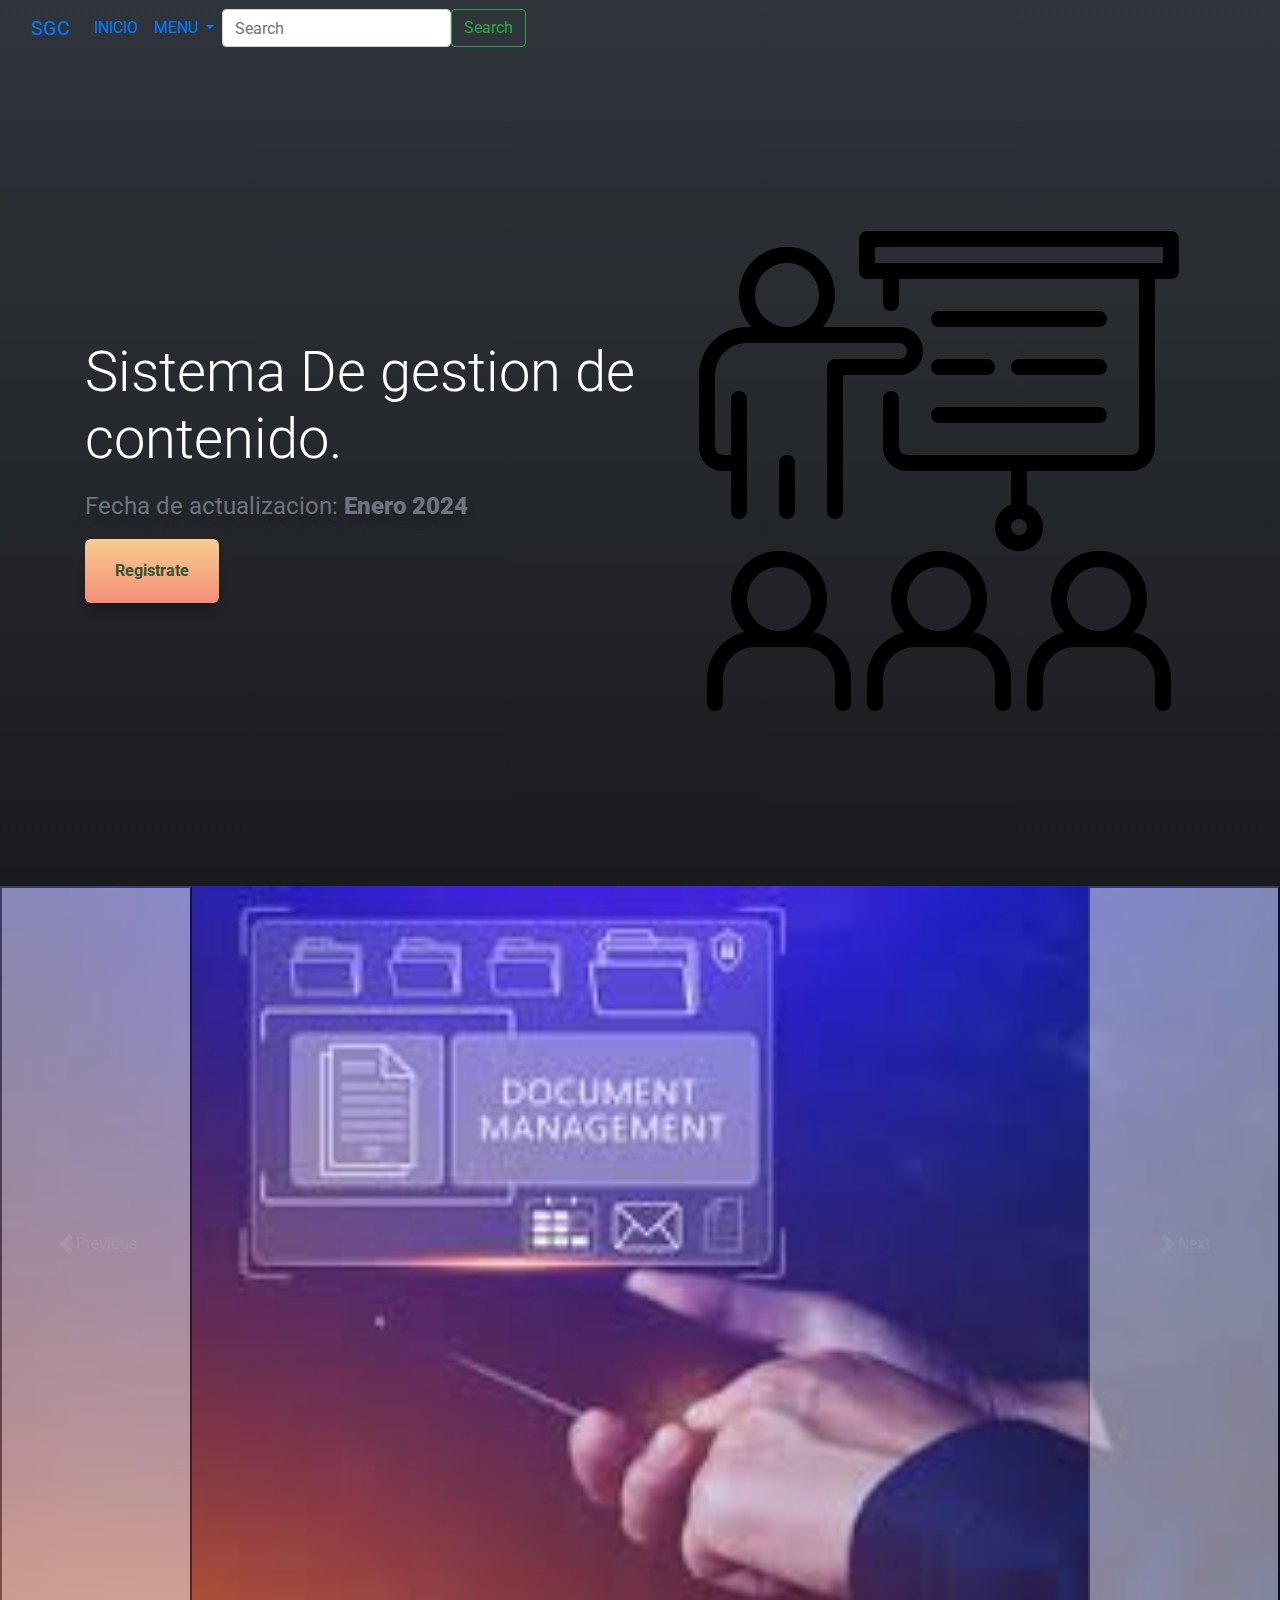
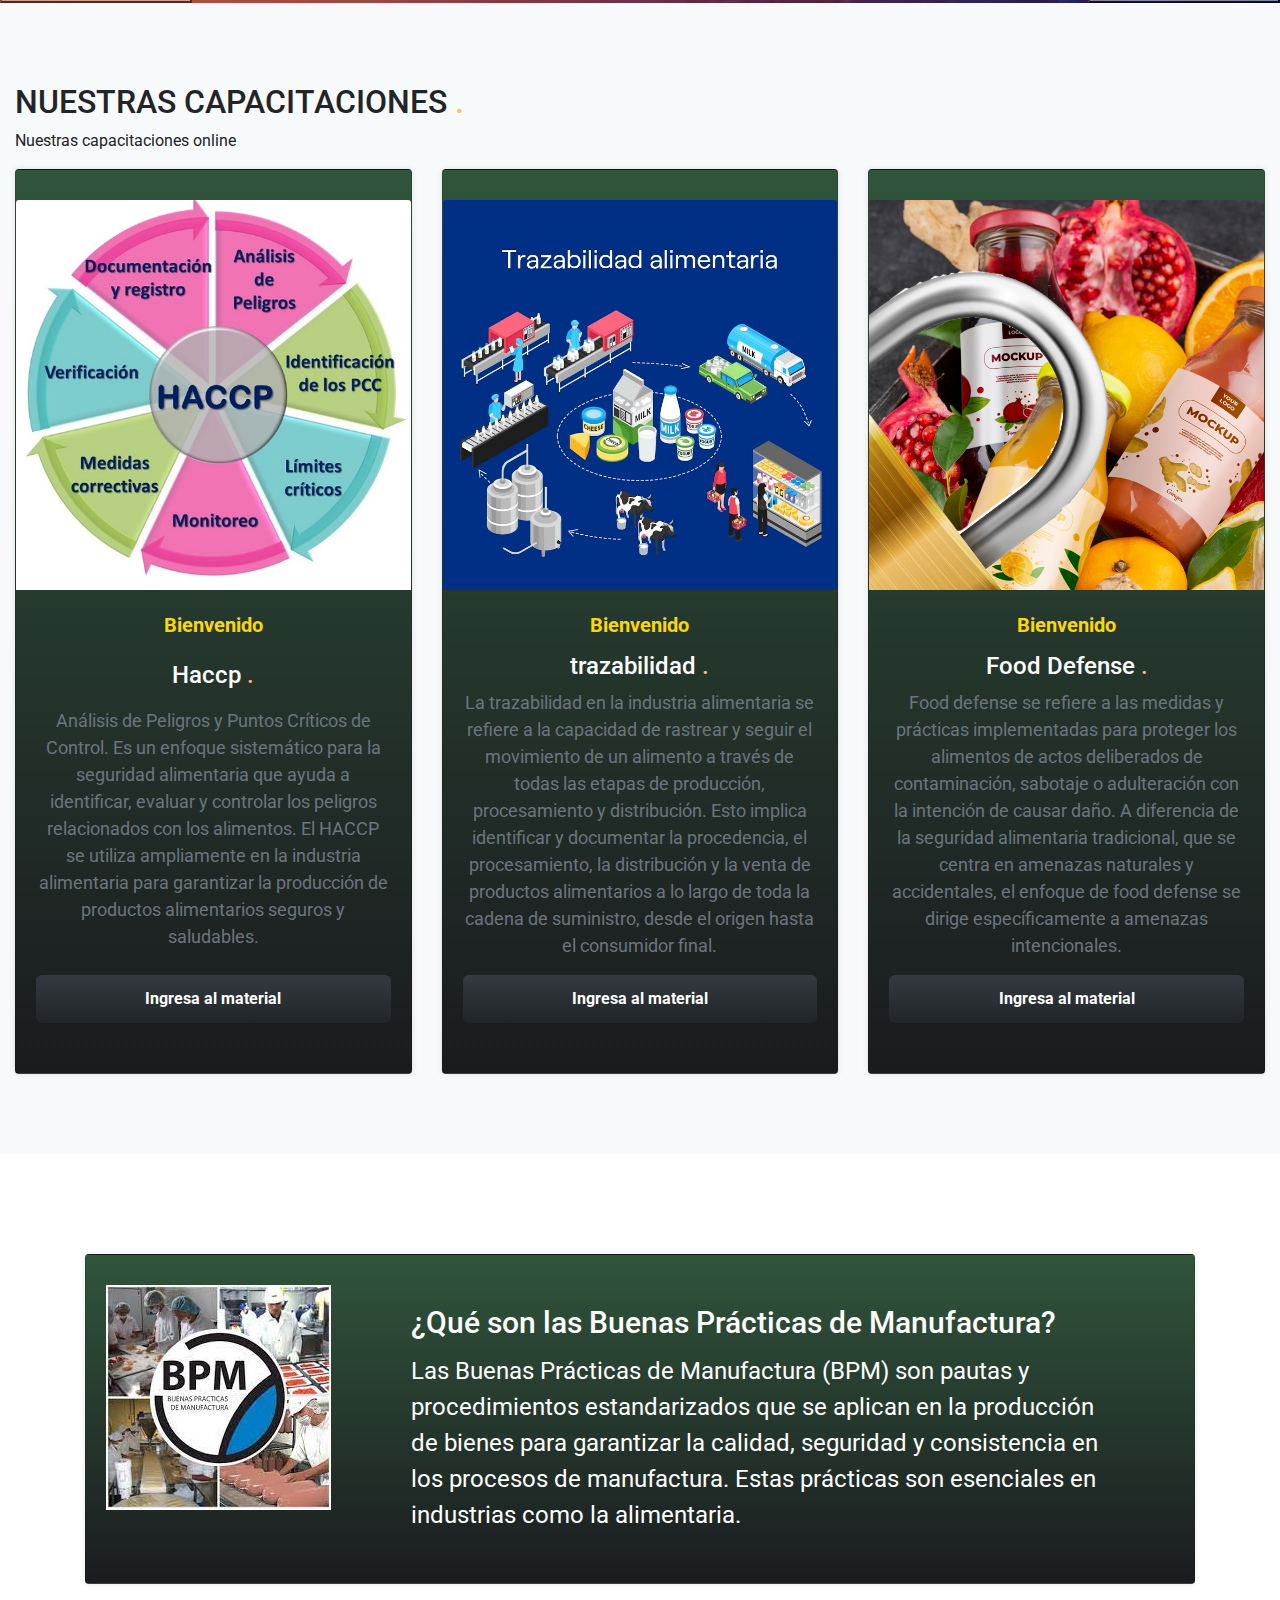
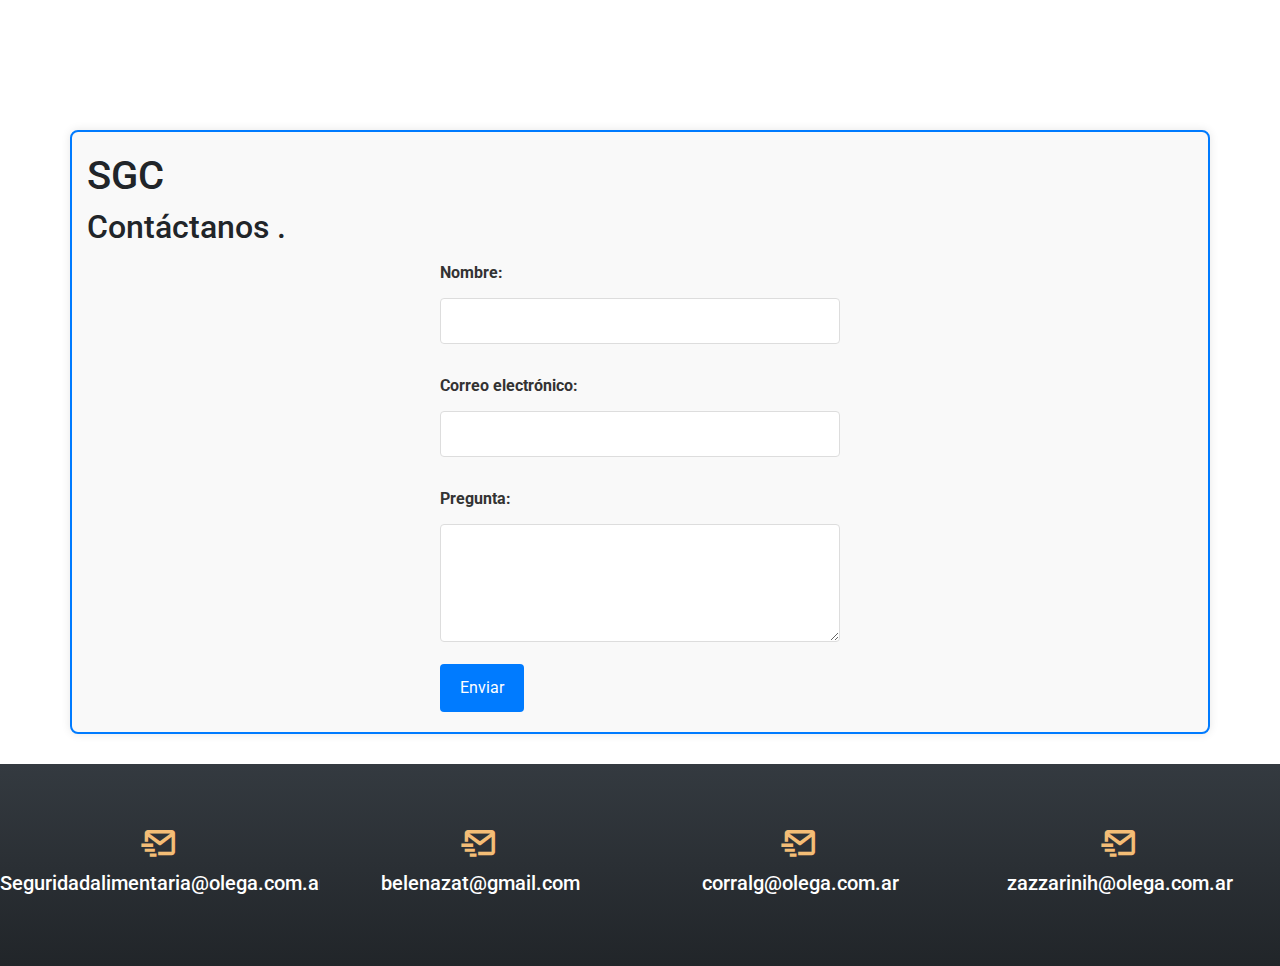
==== index.html @ c587d79d "Rama personal actualizada desde la master" ====
<!DOCTYPE html>
<html lang="es">
<head>
  <meta charset="UTF-8">
  <meta name="viewport" content="width=device-width, initial-scale=1.0">
  <title>sistema de gestion de contenido</title>
  <link rel="stylesheet" href="frontend/css/index.css">
  <link href='https://unpkg.com/boxicons@2.1.4/css/boxicons.min.css' rel='stylesheet'>
  <link href="https://cdn.jsdelivr.net/npm/bootstrap@5.3.2/dist/css/bootstrap.min.css" rel="stylesheet" integrity="sha384-T3c6CoIi6uLrA9TneNEoa7RxnatzjcDSCmG1MXxSR1GAsXEV/Dwwykc2MPK8M2HN" crossorigin="anonymous">
  <link rel="stylesheet" href="https://stackpath.bootstrapcdn.com/bootstrap/4.3.1/css/bootstrap.min.css"> <!-- Enlaza a Bootstrap -->
  
 
</head>
<body>
  
  
    <header class="hero">
      <nav class="navbar navbar-expand-lg bg-body-tertiary">
        <div class="container-fluid">
          <a class="navbar-brand" href="#">SGC</a>
          <button class="navbar-toggler" type="button" data-bs-toggle="collapse" data-bs-target="#navbarScroll" aria-controls="navbarScroll" aria-expanded="false" aria-label="Toggle navigation">
            <span class="navbar-toggler-icon"></span>
          </button>
          <div class="collapse navbar-collapse" id="navbarScroll">
            <ul class="navbar-nav me-auto my-2 my-lg-0 navbar-nav-scroll" style="--bs-scroll-height: 100px;">
              <li class="nav-item">
                <a class="nav-link active" aria-current="page" href="#">INICIO</a>
              </li>
              
              <li class="nav-item dropdown">
                <a class="nav-link dropdown-toggle" href="#" role="button" data-bs-toggle="dropdown" aria-expanded="false">
                  MENU
                </a>
                <ul class="dropdown-menu">
                  <li><a class="dropdown-item" href="frontend/cronograma.html">Cronograma de tareas</a></li>
                  <li><a class="dropdown-item" href="frontend/seguimientocap.html">Seguimiento de capacitaciones</a></li>
                  <li><hr class="dropdown-divider"></li>
                  <li><a class="dropdown-item" href="frontend/cargatraza.html">Carga Trazabilidad produccion</a></li>
                  <li><a class="dropdown-item" href="#">Carga Trazabilidad logistica</a></li>
                  <li><a class="dropdown-item" href="#">Trazabilidad general</a></li>
                </ul>
              </li>
              
            </ul>
            <form class="d-flex" role="Buscar">
              <input class="form-control me-2" type="search" placeholder="Search" aria-label="Search">
              <button class="btn btn-outline-success" type="submit">Search</button>
            </form>
          </div>
        </div>
      </nav>

        <section class="container hero__main">
            <div class="hero__textos">
                <h1 class="title">Sistema <span class="title__active">De gestion de contenido.</span></h1>
                <p class="copy">Fecha de actualizacion: <span 
                class="copy__active">Enero 2024</span></p>
                <a href="frontend/login.html" class="cta">Registrate</a>

            </div>
            <img src="frontend/imagenes/6426965.png" alt="personas">
        </section>

    </header>

    <main>
      <div id="carouselExample" class="carousel slide">
        <div class="carousel-inner">
          <div class="carousel-item active">
            <img src="frontend/imagenes/personas 4.jpg" class="d-block w-100" alt="...">
          </div>
          <div class="carousel-item">
            <img src="frontend/imagenes/personas 5.jpg" class="d-block w-100" alt="...">
          </div>
          <div class="carousel-item">
            <img src="frontend/imagenes/personas 7.jpg" class="d-block w-100" alt="...">
          </div>
        </div>
        <button class="carousel-control-prev" type="button" data-bs-target="#carouselExample" data-bs-slide="prev">
          <span class="carousel-control-prev-icon" aria-hidden="true"></span>
          <span class="visually-hidden">Previous</span>
        </button>
        <button class="carousel-control-next" type="button" data-bs-target="#carouselExample" data-bs-slide="next">
          <span class="carousel-control-next-icon" aria-hidden="true"></span>
          <span class="visually-hidden">Next</span>
        </button>
      </div> 
    
      <section class="services">
          <div class="container-fluid">
            <h2 class="subtitle">NUESTRAS CAPACITACIONES <span class="point">.</span></h2>
            <p class="copy__section">Nuestras capacitaciones online</p>
          
              <!-- Utiliza el sistema de cuadrícula de Bootstrap -->
              <div class="row">
                <div class="col-md-4">
                  <div class="card h-100">
                    <img src="frontend/imagenes/haccp 2.jpg" alt="card__img" class="card-img-top img-fluid">
                    <div class="cards__text">
                      <p class="card__list">Bienvenido</p>
                      <h3 class="card__title">Haccp <span class="point">.</span></h3>
                      <p class="card__copy">Análisis de Peligros y Puntos Críticos de Control. 
                        Es un enfoque sistemático para la seguridad alimentaria que ayuda a identificar,
                        evaluar y controlar los peligros relacionados con los alimentos. 
                        El HACCP se utiliza ampliamente en la industria alimentaria para garantizar 
                        la producción de productos alimentarios seguros y saludables.</p>
                      <a href="#" class="card__button">Ingresa al material</a>
                    </div>
                  </div>
                </div>
                
          
                <div class="col-md-4">
                  <div class="card h-100">
                    <img src="frontend/imagenes/trazabilidad.jpg" alt="card__img" class="card-img-top img-fluid">
                    <div class="cards__text">
                      <p class="card__list">Bienvenido</p>
                      <h3 class="card__title">trazabilidad <span class="point">.</span></h3>
                      <p class="card__copy">La trazabilidad en la industria alimentaria se refiere a la capacidad de rastrear y seguir el movimiento de un alimento a través de todas las etapas de producción, procesamiento y distribución. Esto implica identificar y documentar la procedencia, el procesamiento, la distribución y la venta de productos alimentarios a lo largo de toda la cadena de suministro, desde el origen hasta el consumidor final.</p>
                      <a href="#" class="card__button">Ingresa al material</a>
                    </div>
                  </div>
                </div>
                
          
                <div class="col-md-4">
                  <div class="card h-100">
                    <img src="frontend/imagenes/food.jpg" alt="card__img" class="card-img-top img-fluid">
                    <div class="cards__text">
                      <p class="card__list">Bienvenido</p>
                      <h3 class="card__title">Food Defense <span class="point">.</span></h3>
                      <p class="card__copy">Food defense se refiere a las medidas y prácticas implementadas para proteger los alimentos de actos deliberados de contaminación, sabotaje o adulteración con la intención de causar daño. A diferencia de la seguridad alimentaria tradicional, que se centra en amenazas naturales y accidentales, el enfoque de food defense se dirige específicamente a amenazas intencionales.</p>
                      <a href="#" class="card__button">Ingresa al material</a>
                    </div>
                  </div>
                </div>
              </div>  
            </div>
          </section>
        
        
        
          <div class="container">
            <div class="card mb-3" style="max-width: 2000px;">
              <div class="row g-0">
                <div class="col-md-3" style="margin-left: 20px;">
                  <img src="frontend/imagenes/bpm.jpg" class="img-fluid rounded-start" alt="BPM - Buenas Prácticas de Manufactura">
                </div>
                <div class="col-md-8">
                  <div class="card-body">
                    <h5 class="card-title" style="font-size: 30px; color: white">¿Qué son las Buenas Prácticas de Manufactura?</h5>
                    <p class="card-text" style="font-size: 24px; color: white">Las Buenas Prácticas de Manufactura (BPM) son pautas y procedimientos estandarizados que se aplican en la producción de bienes para garantizar la calidad, seguridad y consistencia en los procesos de manufactura. Estas prácticas son esenciales en industrias como la alimentaria.</p>
                  </div>
                </div>
              </div>
            </div>
          </div>
        </div>



        <section class="contacto-formulario container">
          <h1 class="logo-text">SGC</h1>
          <h2 class="subtitulo">Contáctanos <span class="punto">.</span></h2>
          <form action="mailto:tucorreo@ejemplo.com" method="post" enctype="text/plain">
              <label for="nombre">Nombre:</label>
              <input type="text" id="nombre" name="nombre" required>
      
              <label for="correo">Correo electrónico:</label>
              <input type="email" id="correo" name="correo" required>
      
              <label for="mensaje">Pregunta:</label>
              <textarea id="mensaje" name="mensaje" rows="4" required></textarea>
      
              <button type="submit">Enviar</button>
          </form>
      </section>
      
    </main>

    <footer>
        <div class="contact">
          <div class="item__contact">
            <i class='bx bx-mail-send contact__icon'></i>
            <h3 class="contact__title">Seguridadalimentaria@olega.com.ar</h3>
          </div>
          <div class="item__contact"> 
            <i class='bx bx-mail-send contact__icon'></i>
            <h3 class="contact__title">belenazat@gmail.com</h3>
          </div>
          <div class="item__contact"> 
            <i class='bx bx-mail-send contact__icon'></i>
            <h3 class="contact__title">corralg@olega.com.ar</h3>
          </div>
          <div class="item__contact"> 
            <i class='bx bx-mail-send contact__icon'></i>
            <h3 class="contact__title">zazzarinih@olega.com.ar</h3>
          </div>

        </div>
    </footer>
<script src="https://cdn.jsdelivr.net/npm/bootstrap@5.0.0/dist/js/bootstrap.bundle.min.js"></script>
<script src="https://code.jquery.com/jquery-3.3.1.slim.min.js"></script>
<script src="https://cdnjs.cloudflare.com/ajax/libs/popper.js/1.14.7/umd/popper.min.js"></script>
<script src="https://stackpath.bootstrapcdn.com/bootstrap/4.3.1/js/bootstrap.min.js"></script>


</body>
</html>
---- frontend/css/index.css ----
@import url('https://fonts.googleapis.com/css2?family=Roboto:ital,wght@0,400;0,700;1,300&family=Teko:wght@400;700&display=swap');
  
:root{
  --gold1:#F4BD76;
  --gold2:#FECD8F;
  --gray:#ffffff80;
  --gray2:#f7d9d990;
  --black1:#1A1B1F;
  --black2:#30553B;
  --shadow: 0 8px 8px;
  --color_shadow: #00000033 ;



}

*{
  margin: 0;
  padding: 0;
  box-sizing: border-box;

}



body{
  font-family: 'Roboto', sans-serif;
  background-color: #0056b3;
  

}
.container{
  width: 100%;
  max-width: 1200px;
  margin: 0 auto;
  overflow: hidden;
  padding: 100px 0;
  height: auto;
}
.hero{
  width: 100%;
  min-width: 100vh;
  background: linear-gradient(180deg, #30353B 0%, #1A1B1F 100%);
}
.nav__hero{
  color: #fff;
  height: 70px;
  border-bottom: 1px solid rgba(255, 255, 255, 0.1);
}
.nav__container{
  display: flex;
  align-items: center;
  justify-content: space-between;
  height: inherit;
  padding: 0;
}
.logo__nombre{
  font-size: 30px;
}
.link{
  display: inline-block;
  color: inherit;
  text-decoration: none;
  font-weight: 300;
  padding: 10px;
}

.link--active{
  color: var(--gold1);
  font-weight: 700;
}
.point{
  color: var(--gold1);
}
.hero__main{
  height: calc(100vh - 70px);
  display: flex;
  align-items: center;
  padding: 0;
}


.title{
  font-size: 56px;
  font-weight: 300;
  color: #fff;
}
.link--active{
  color: var(--gold1);
  font-weight: 700;
}
.copy{
  font-size: 24px;
  color: var(--gray);
  text-shadow: var(--shadow) var(--color_shadow);
  margin: 15px 0;
   
}
.copy__active{
  font-weight: 900;
}
.cta{
  padding: 20px 30px;
  display: inline-block;
  background: linear-gradient(180deg, #F7CE90 0%, #f48d76 100%);
  text-decoration: none;
  color: var(--black2);
  font-weight: 700;
  box-shadow: var(--shadow) var(--color_shadow);
  border-radius: 6px;
}




/* Estilos específicos para la sección de capacitaciones */
.services {
  background-color: #f8f9fa;
  padding: 80px 0;
}
/* Estilo para el contenedor fluido */
.container-fluid {
  max-width: 100%; /* El contenedor fluido ocupará el ancho completo */
}

/* Estilo para las tarjetas de capacitación */
.card {
  width: 100%; /* Ancho de las tarjetas */
  padding: 30px 0;
  overflow: hidden;
  background: linear-gradient(180deg, var(--black2) 0%, var(--black1) 100%);
  border-radius: 10px;
  position: relative;
  margin-bottom: 1em; /* Ajusta el margen inferior a 1em */
  /* box-shadow: 0 0 6px var(--color_shadow); */
  box-shadow: 0 0 6px rgba(0, 0, 0, 0.1);
  margin-right: 10px;
  box-sizing: border-box;
  margin: 0;
  border-radius: 10px;
  min-height: auto;
  height: 100%;
}

.card-img-top {
  text-align: left;
  width: 100%;
  min-height: 390px;
  object-fit: cover;
  border-radius: 10px 10px 0 0;
}

.cards__text {
  text-align: left;
  width: 100%;
  margin: 0 auto;
  padding: 20px;
  height: 100%;
}
.card__list {
 
  margin: 0 0 12px;
  font-size: 18px;
}
.card__list {
  color: gold;
  font-weight: 700;
  margin: 25px 0 12px;
   margin: 0 0 12px; 
  font-size: 18px;
}

.card__title {
  font-size: 40px;
  color: #fff;
  margin-bottom: 8px;
}

.card__copy {
  color: #6c757d;
  margin-bottom: 16px;
}

.card__button {
  display: block;
  background: linear-gradient(180deg, #343a40 0%, #212529 100%);
  border-radius: 6px;
  text-decoration: none;
  width: 100%;
  color: #fff;
  font-weight: 700;
  text-align: center;
  padding: 12px 0;
}

.contact{
  display: flex;
  width: 100%;
  flex-wrap: wrap;
  color: #fff;
}
.item__contact{
  width: 25%;
  padding: 60px 0;
  text-align: center;
  background: linear-gradient(180deg, #343a40 0%, #212529 100%);
}
.contact__icon{
  font-size: 40px;
  color: var(--gold1);
  line-height: 20px;
  margin-right: 4px;
}
.contact__title{
  font-size: 20px;
  line-height: 30px;
}

.card-img-top {
  width: 100%; /* Ajusta el ancho al 100% del contenedor */
  height: auto; /* Ajusta la altura automáticamente para mantener la proporción original */
  max-width: none; /* Elimina la limitación del ancho máximo */
}
/* Agrega esto a tu archivo CSS existente o crea uno nuevo */
.contacto-formulario {
  margin-top: 30px;
}

.contacto-formulario form {
  max-width: 400px;
  margin: 0 auto;
}

.contacto-formulario label {
  display: block;
  margin-top: 10px;
}

.contacto-formulario input,
.contacto-formulario textarea {
  width: 100%;
  padding: 8px;
  margin-top: 5px;
  margin-bottom: 10px;
  box-sizing: border-box;
}

.contacto-formulario button {
  background-color: #007bff;
  color: #fff;
  padding: 10px 15px;
  border: none;
  cursor: pointer;
}

.contacto-formulario button:hover {
  background-color: #0056b3;
}

.contacto-formulario {
  margin-top: 30px;
  margin-bottom: 30px; /* Ajusta el margen inferior según tu preferencia */
  background-color: #f9f9f9;
  padding: 20px;
  border-radius: 8px;
  box-shadow: 0 0 10px rgba(0, 0, 0, 0.1);
  border: 2px solid #007bff;
}

.contacto-formulario form {
  max-width: 400px;
  margin: 0 auto;
}

.contacto-formulario label {
  display: block;
  margin-top: 15px;
  font-weight: bold;
  color: #333;
}

.contacto-formulario input,
.contacto-formulario textarea {
  width: 100%;
  padding: 10px;
  margin-top: 5px;
  margin-bottom: 15px;
  box-sizing: border-box;
  border: 1px solid #ddd;
  border-radius: 4px;
}

.contacto-formulario button {
  background-color: #007bff;
  color: #fff;
  padding: 12px 20px;
  border: none;
  border-radius: 4px;
  cursor: pointer;
  transition: background-color 0.3s;
}

.contacto-formulario button:hover {
  background-color: #0056b3;
}

/* Estilos adicionales para mejorar la apariencia en dispositivos pequeños */
@media (max-width: 600px) {
  .contacto-formulario {
    padding: 15px;
  }
}
/* Estilos para las tarjetas */
.card {
  display: flex;
  flex-direction: column;
  height: 100%;
}

/* Estilos para el texto dentro de las tarjetas */
.cards__text {
  text-align: center;
  flex-grow: 1;
  display: flex;
  flex-direction: column;
  justify-content: space-between;
}

/* Estilos para el elemento de lista dentro de las tarjetas */
.card__list {
  font-size: 20px; /* Ajusta el tamaño del texto según tus preferencias */
}

/* Estilos para el elemento de título dentro de las tarjetas */
.card__title {
  font-size: 24px; /* Ajusta el tamaño del texto según tus preferencias */
}

/* Estilos para el resto de los elementos de texto dentro de las tarjetas */
.card__copy {
  font-size: 18px; /* Ajusta el tamaño del texto según tus preferencias */
}

/* Estilos para el botón dentro de las tarjetas */
.card__button {
  width: 100%;
}
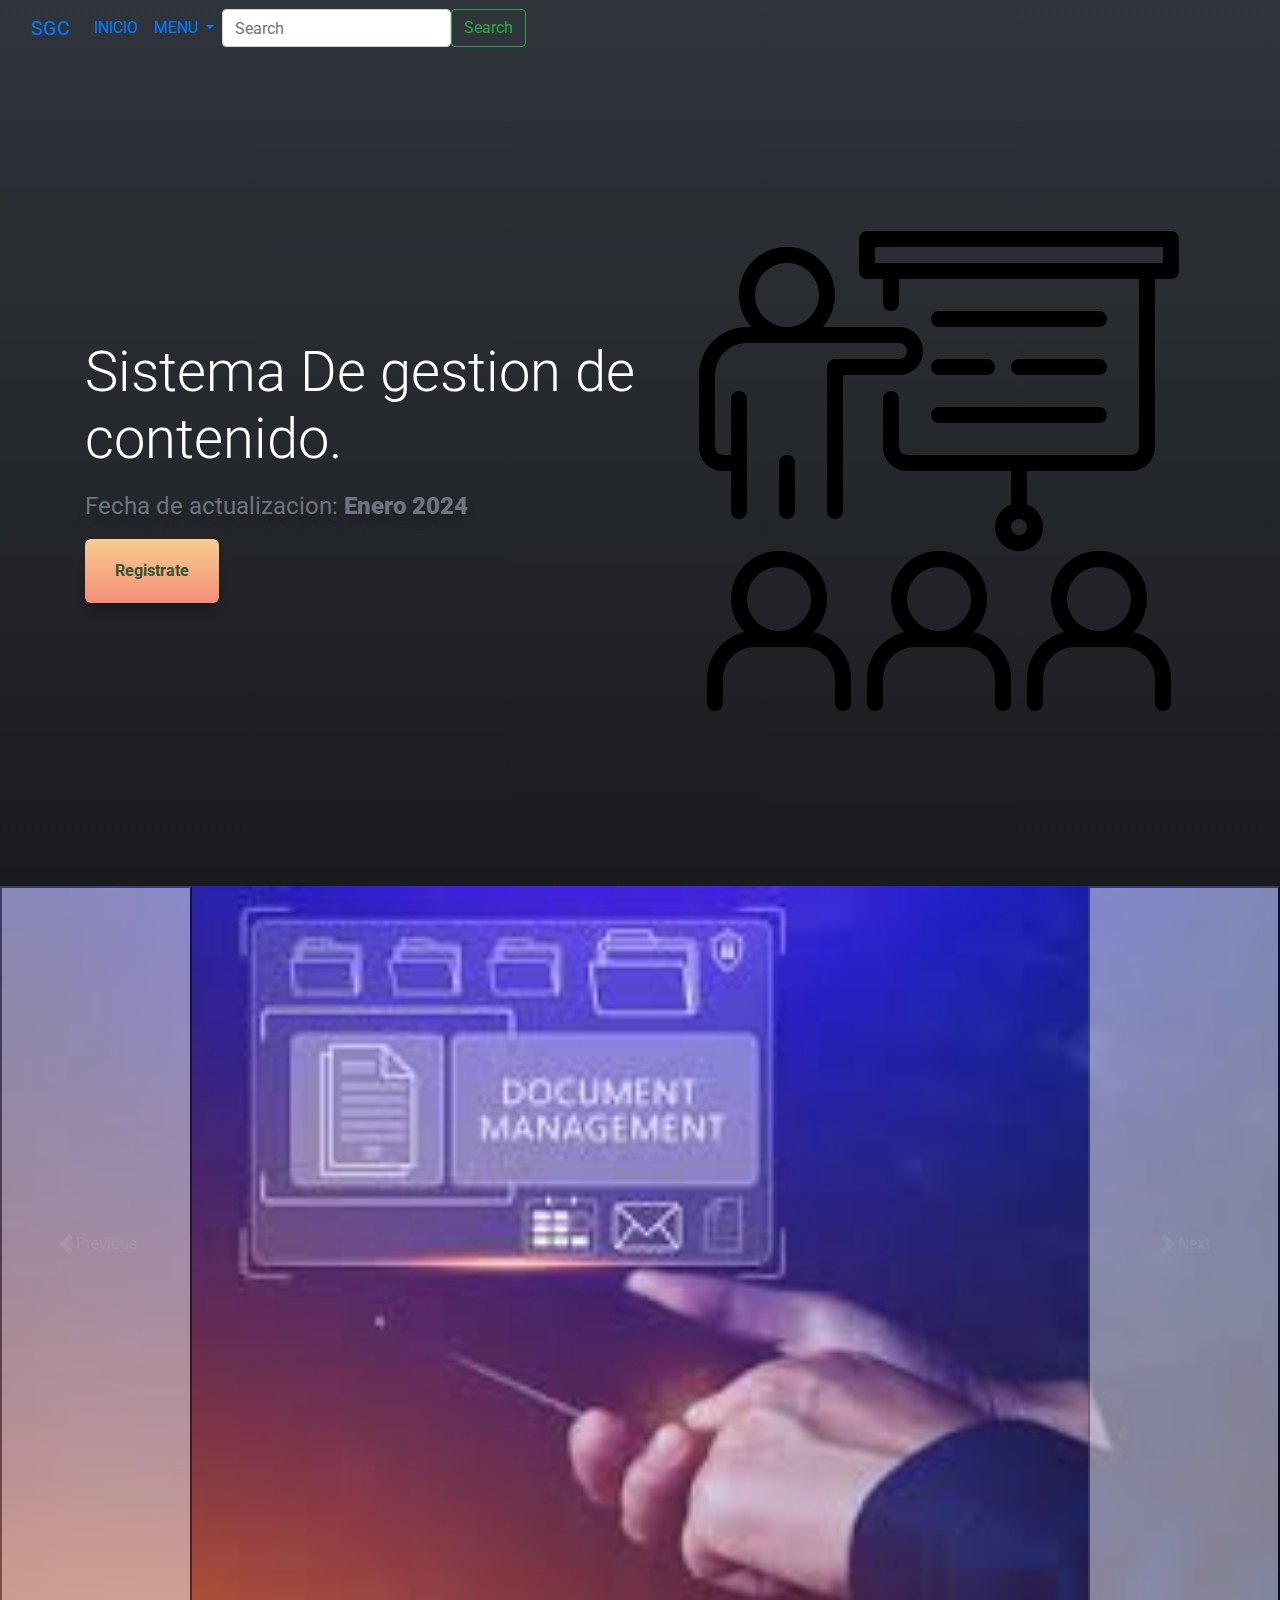
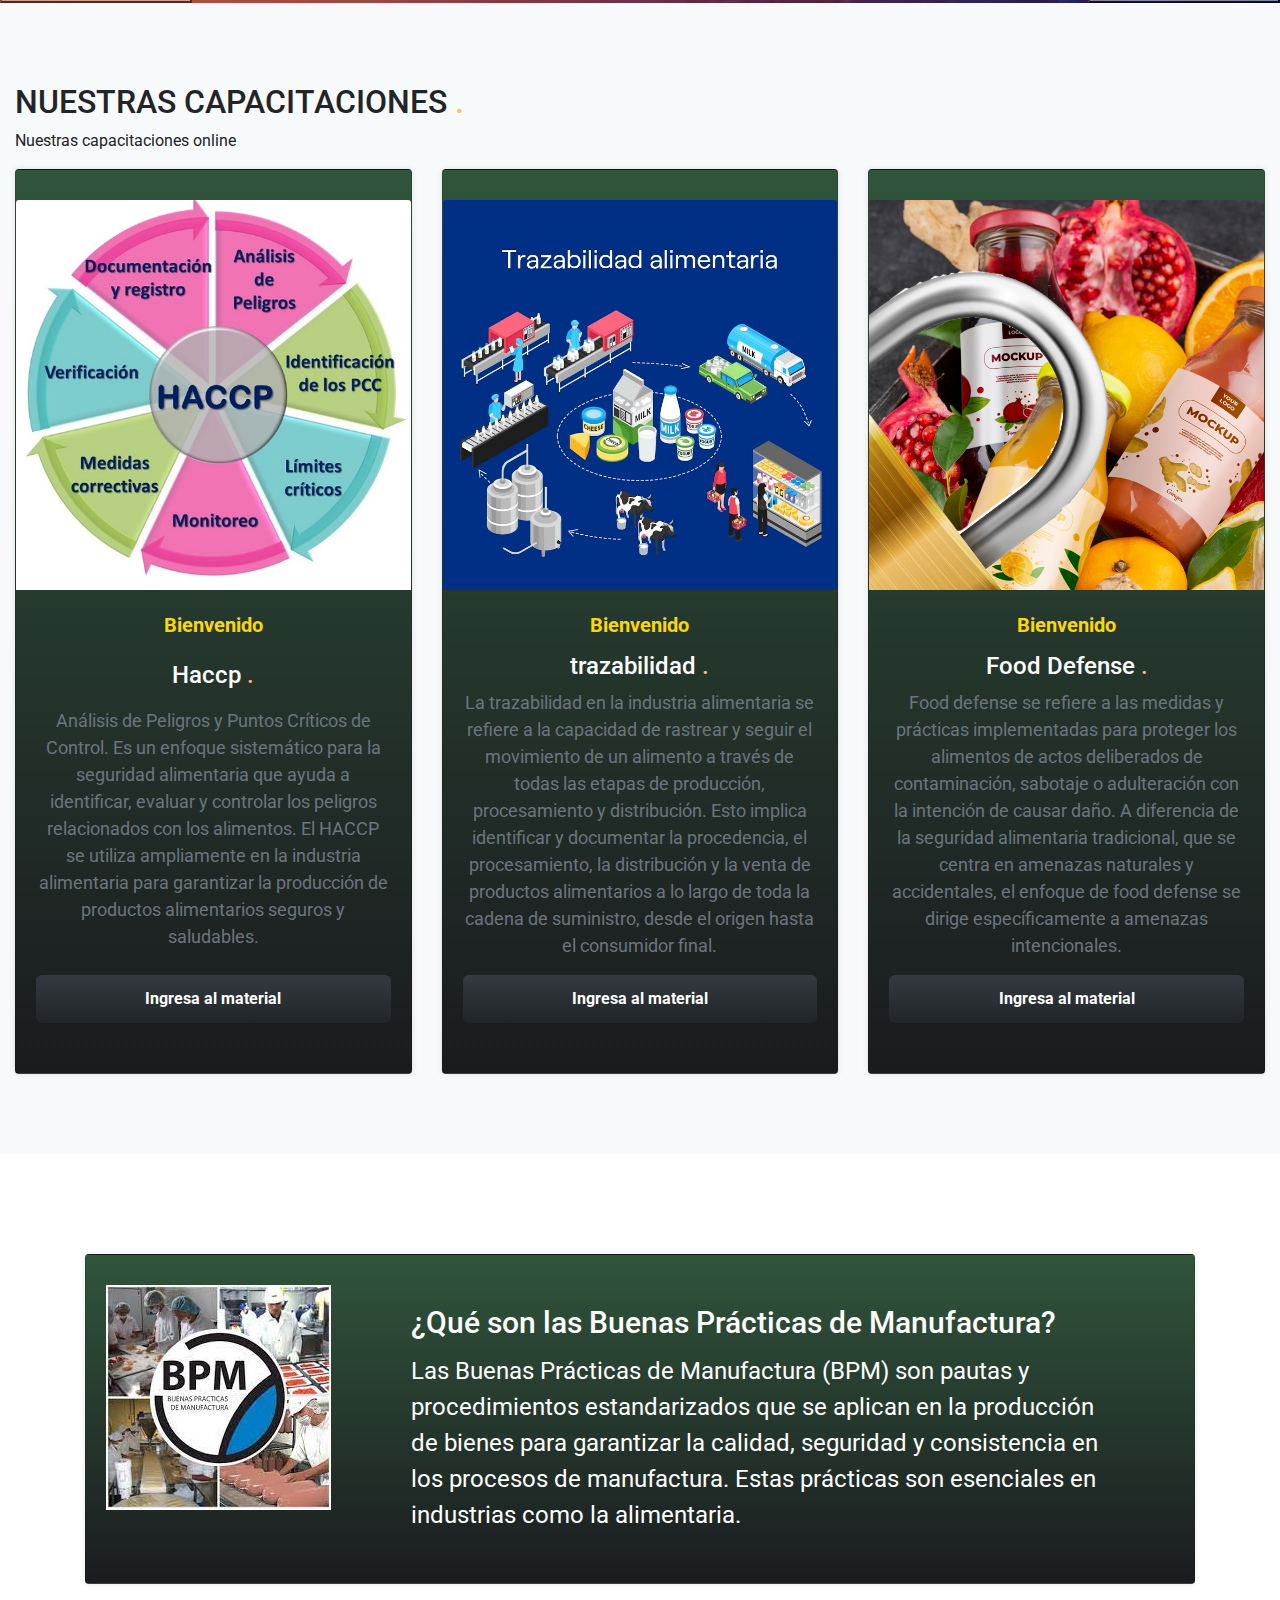
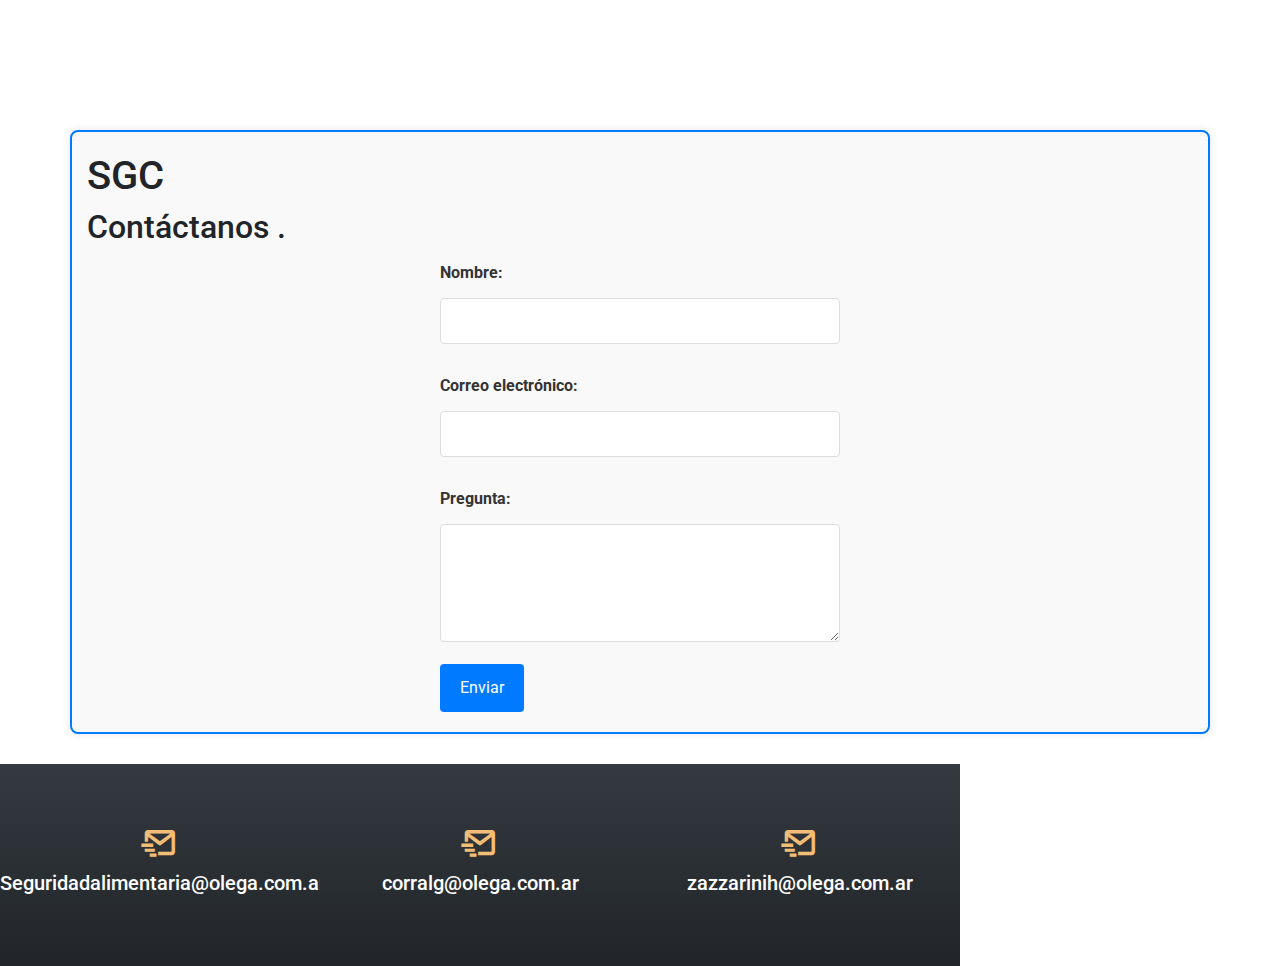
==== commit c50dfa8e: "se elimino email del footer index" ====
--- a/index.html
+++ b/index.html
@@ -184,10 +184,7 @@
             <i class='bx bx-mail-send contact__icon'></i>
             <h3 class="contact__title">Seguridadalimentaria@olega.com.ar</h3>
           </div>
-          <div class="item__contact"> 
-            <i class='bx bx-mail-send contact__icon'></i>
-            <h3 class="contact__title">belenazat@gmail.com</h3>
-          </div>
+          
           <div class="item__contact"> 
             <i class='bx bx-mail-send contact__icon'></i>
             <h3 class="contact__title">corralg@olega.com.ar</h3>
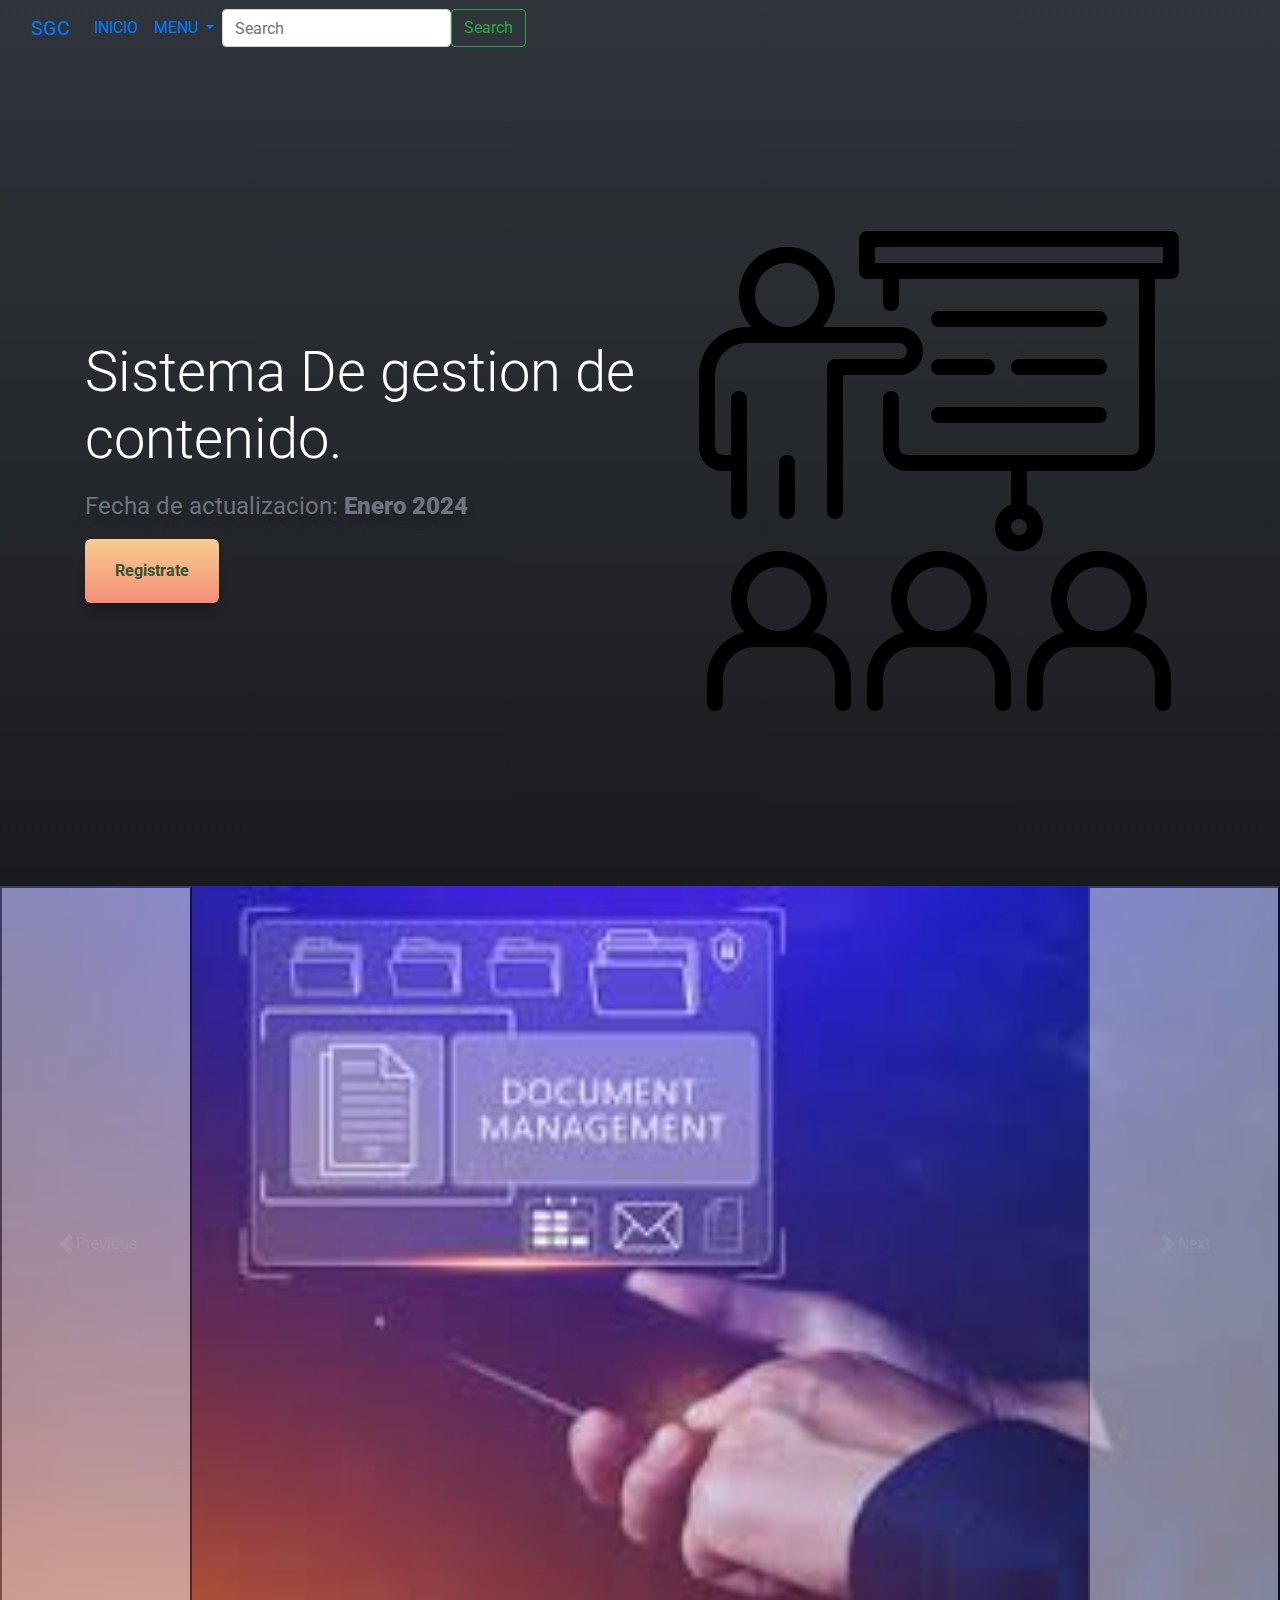
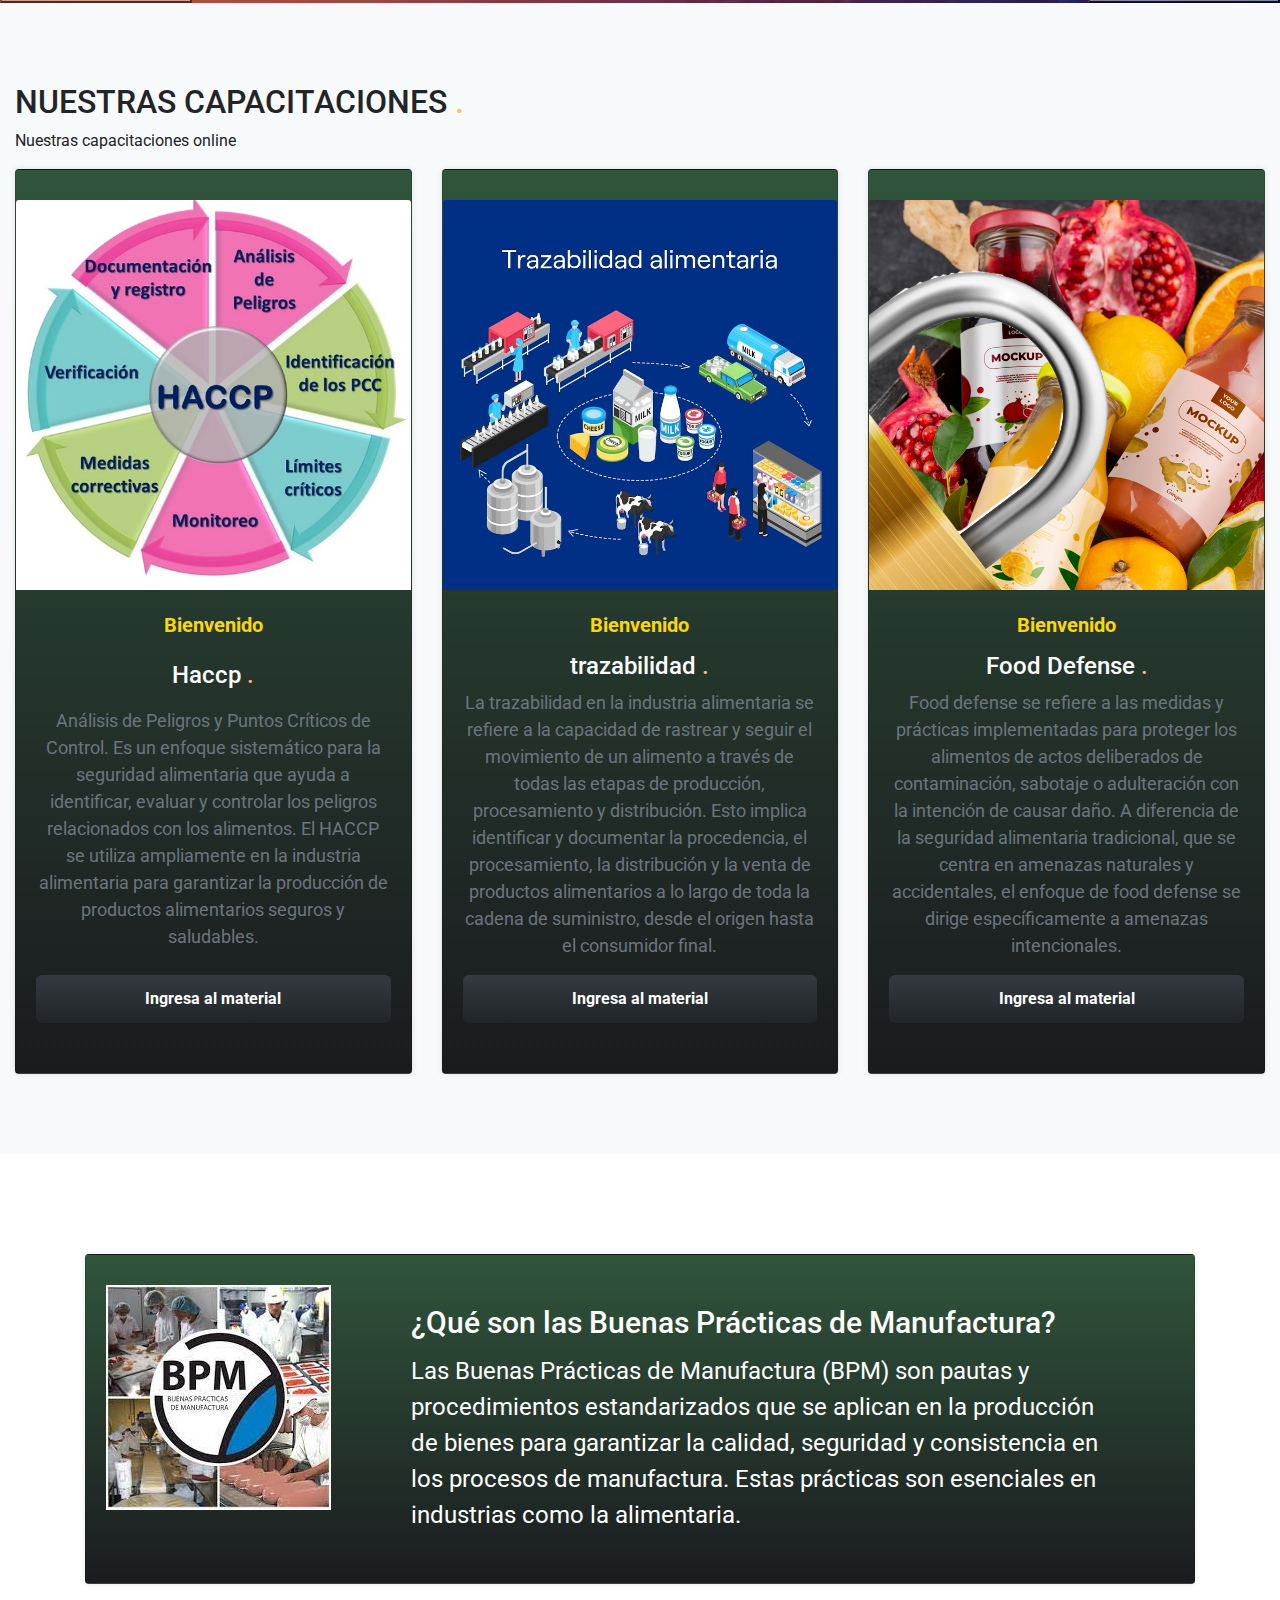
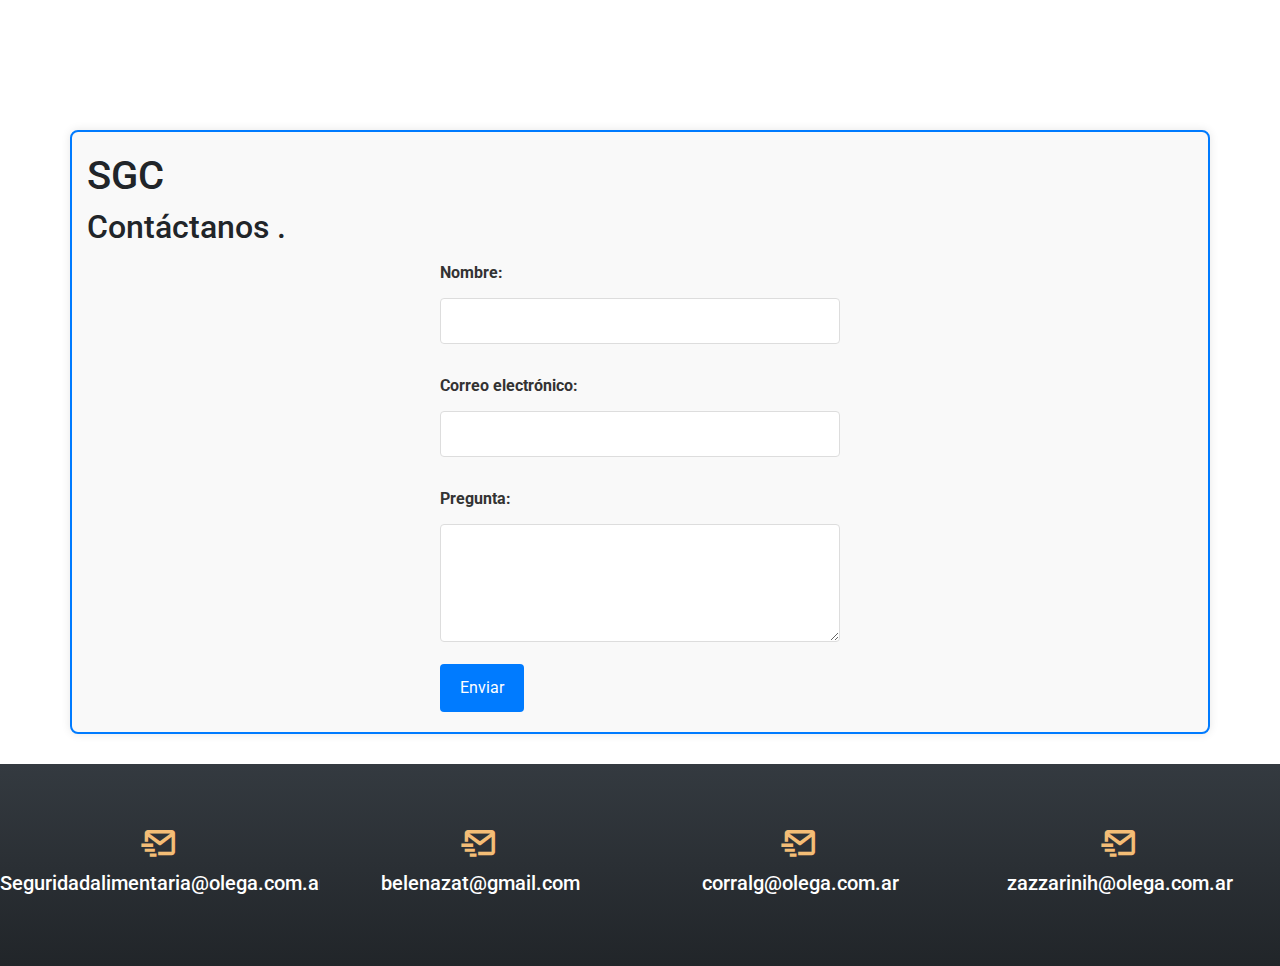
==== commit 12d29b06: "se agrega email corregido de azat belen" ====
--- a/index.html
+++ b/index.html
@@ -86,6 +86,10 @@
         </button>
       </div> 
     
+
+
+
+
       <section class="services">
           <div class="container-fluid">
             <h2 class="subtitle">NUESTRAS CAPACITACIONES <span class="point">.</span></h2>
@@ -184,7 +188,10 @@
             <i class='bx bx-mail-send contact__icon'></i>
             <h3 class="contact__title">Seguridadalimentaria@olega.com.ar</h3>
           </div>
-          
+          <div class="item__contact"> 
+            <i class='bx bx-mail-send contact__icon'></i>
+            <h3 class="contact__title">belenazat@gmail.com</h3>
+          </div>
           <div class="item__contact"> 
             <i class='bx bx-mail-send contact__icon'></i>
             <h3 class="contact__title">corralg@olega.com.ar</h3>
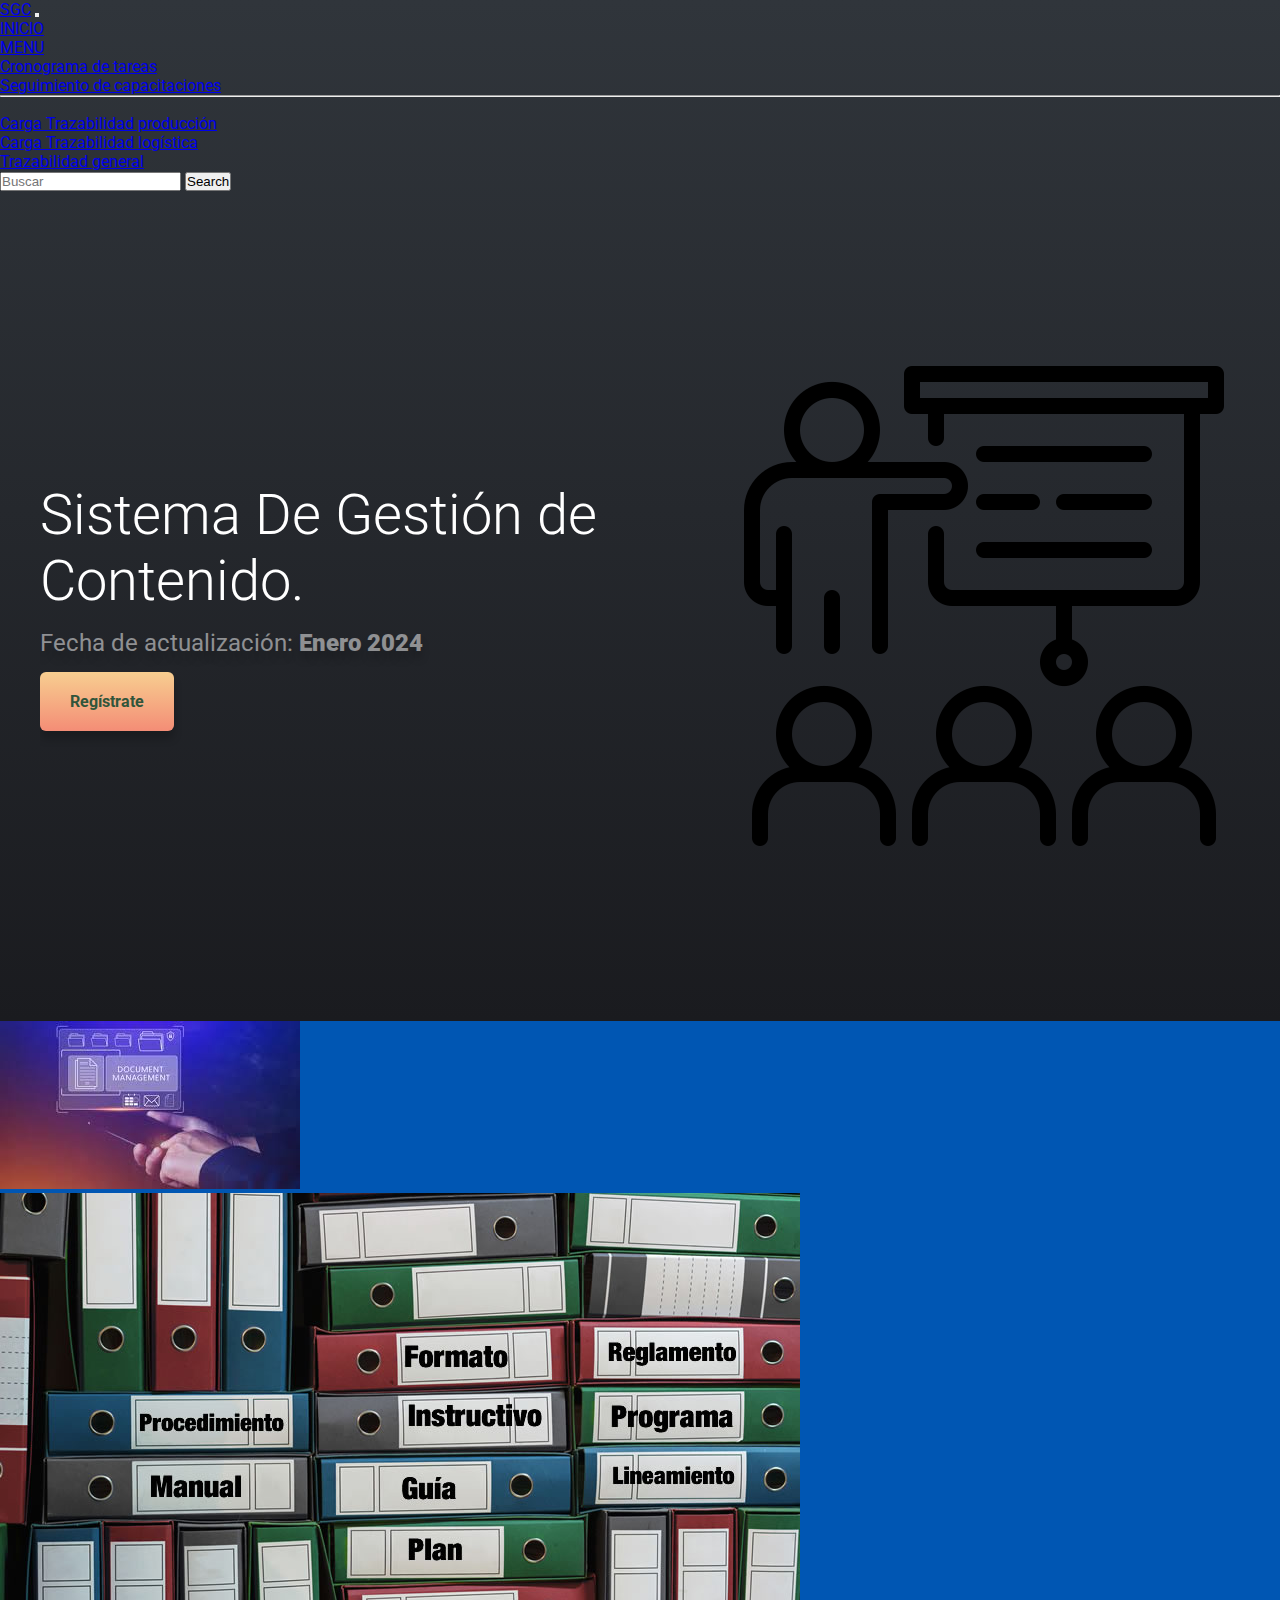
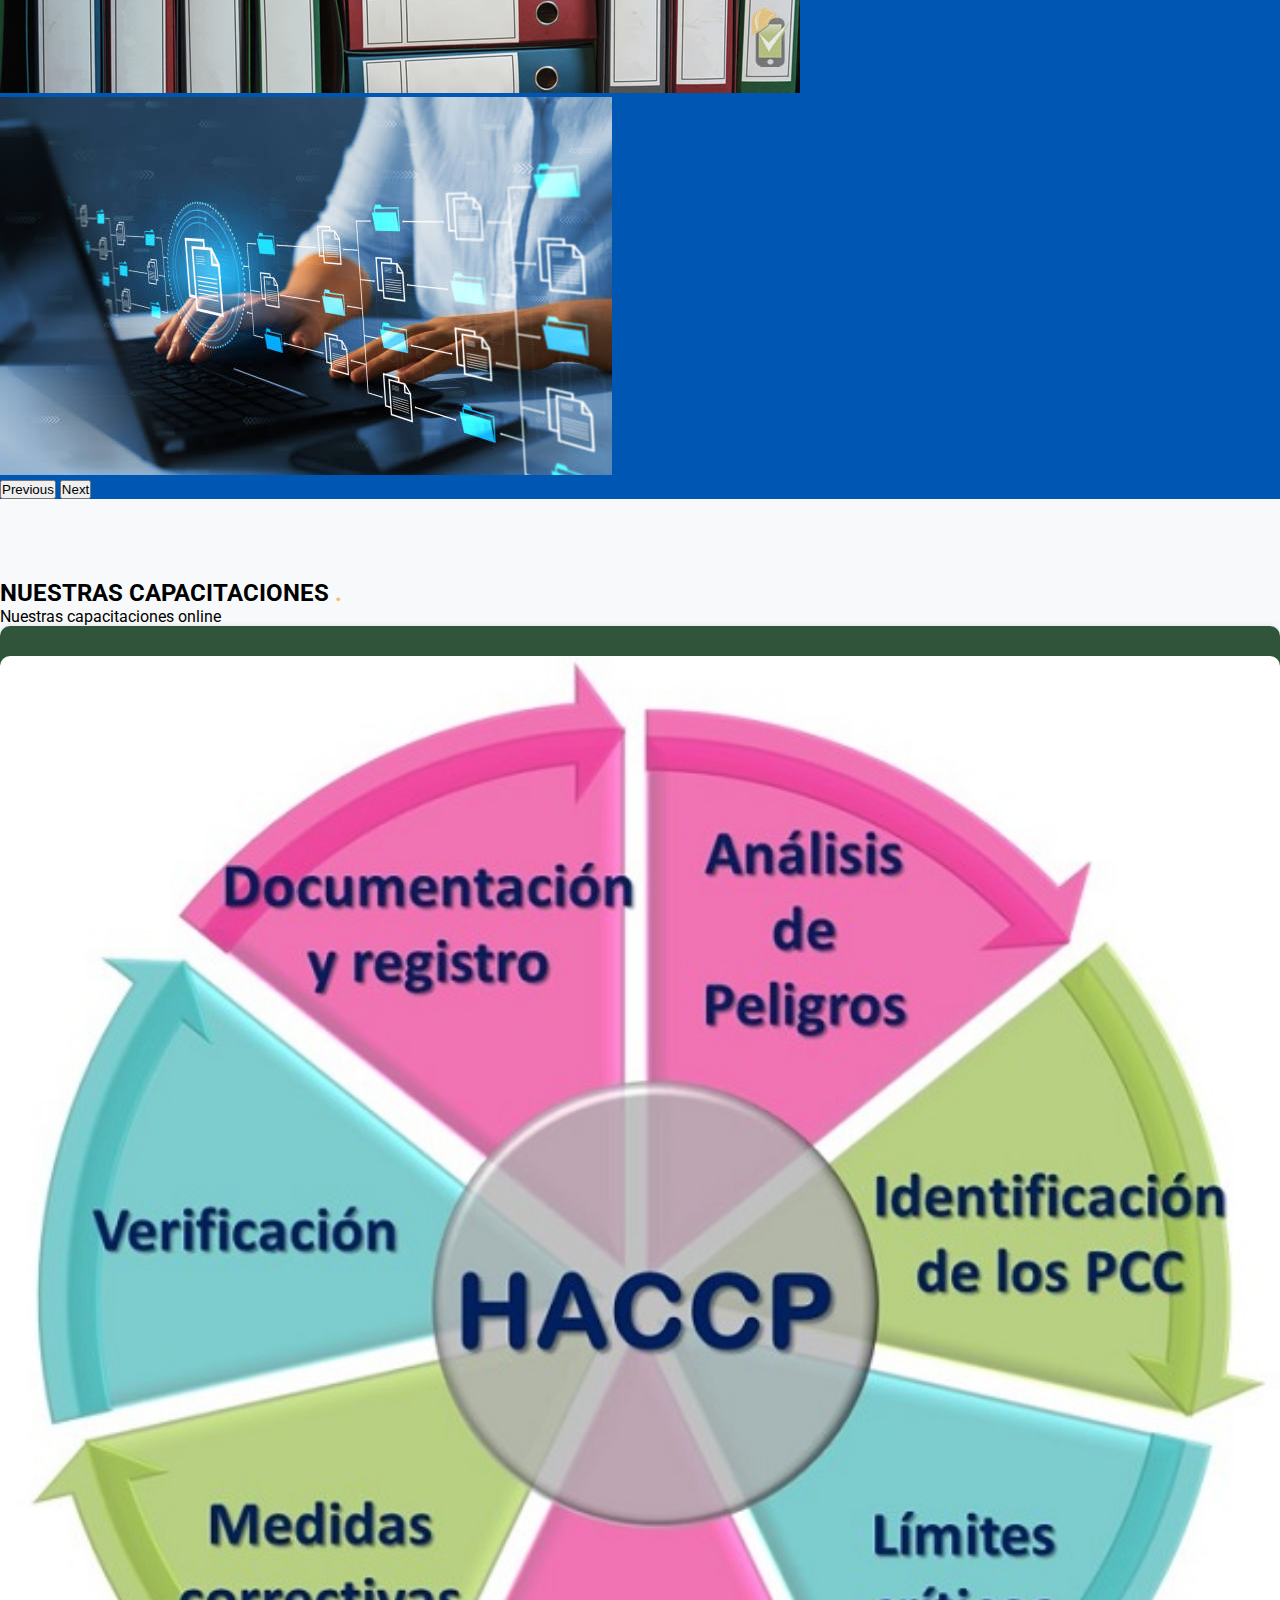
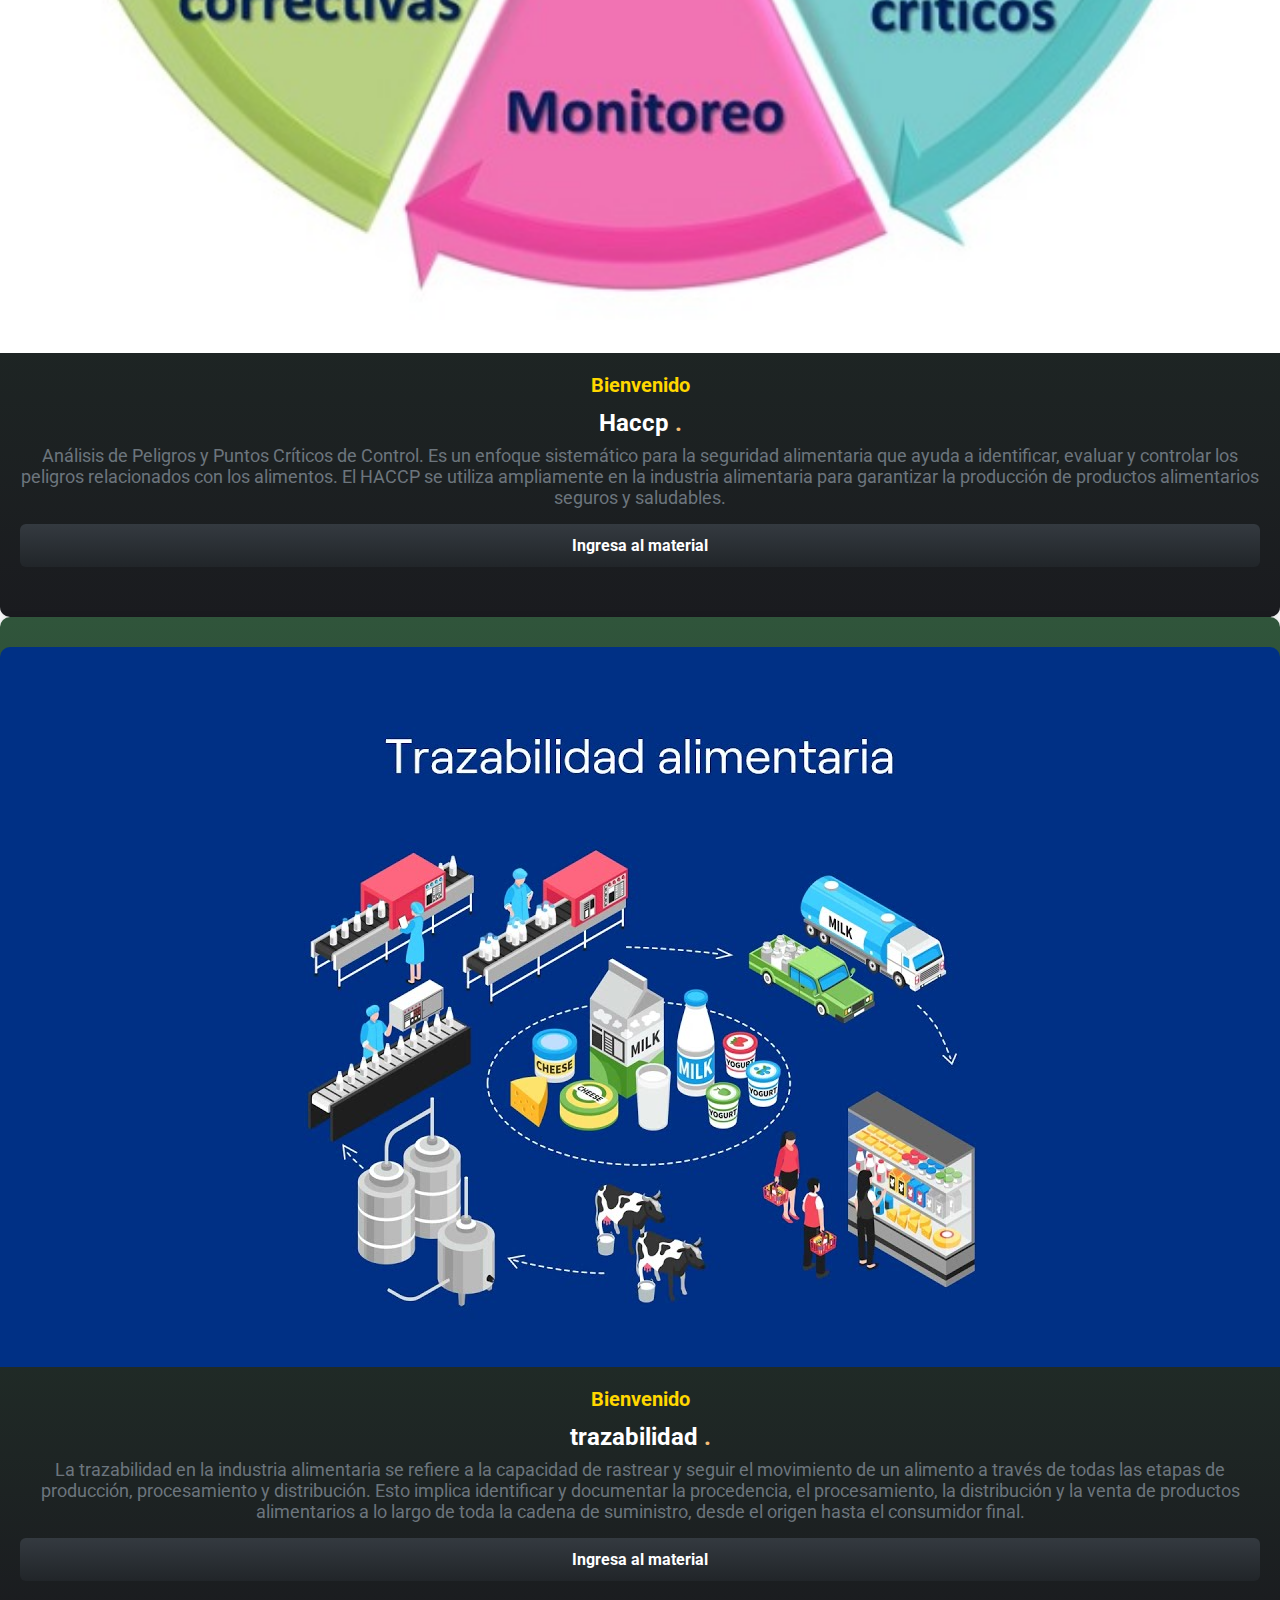
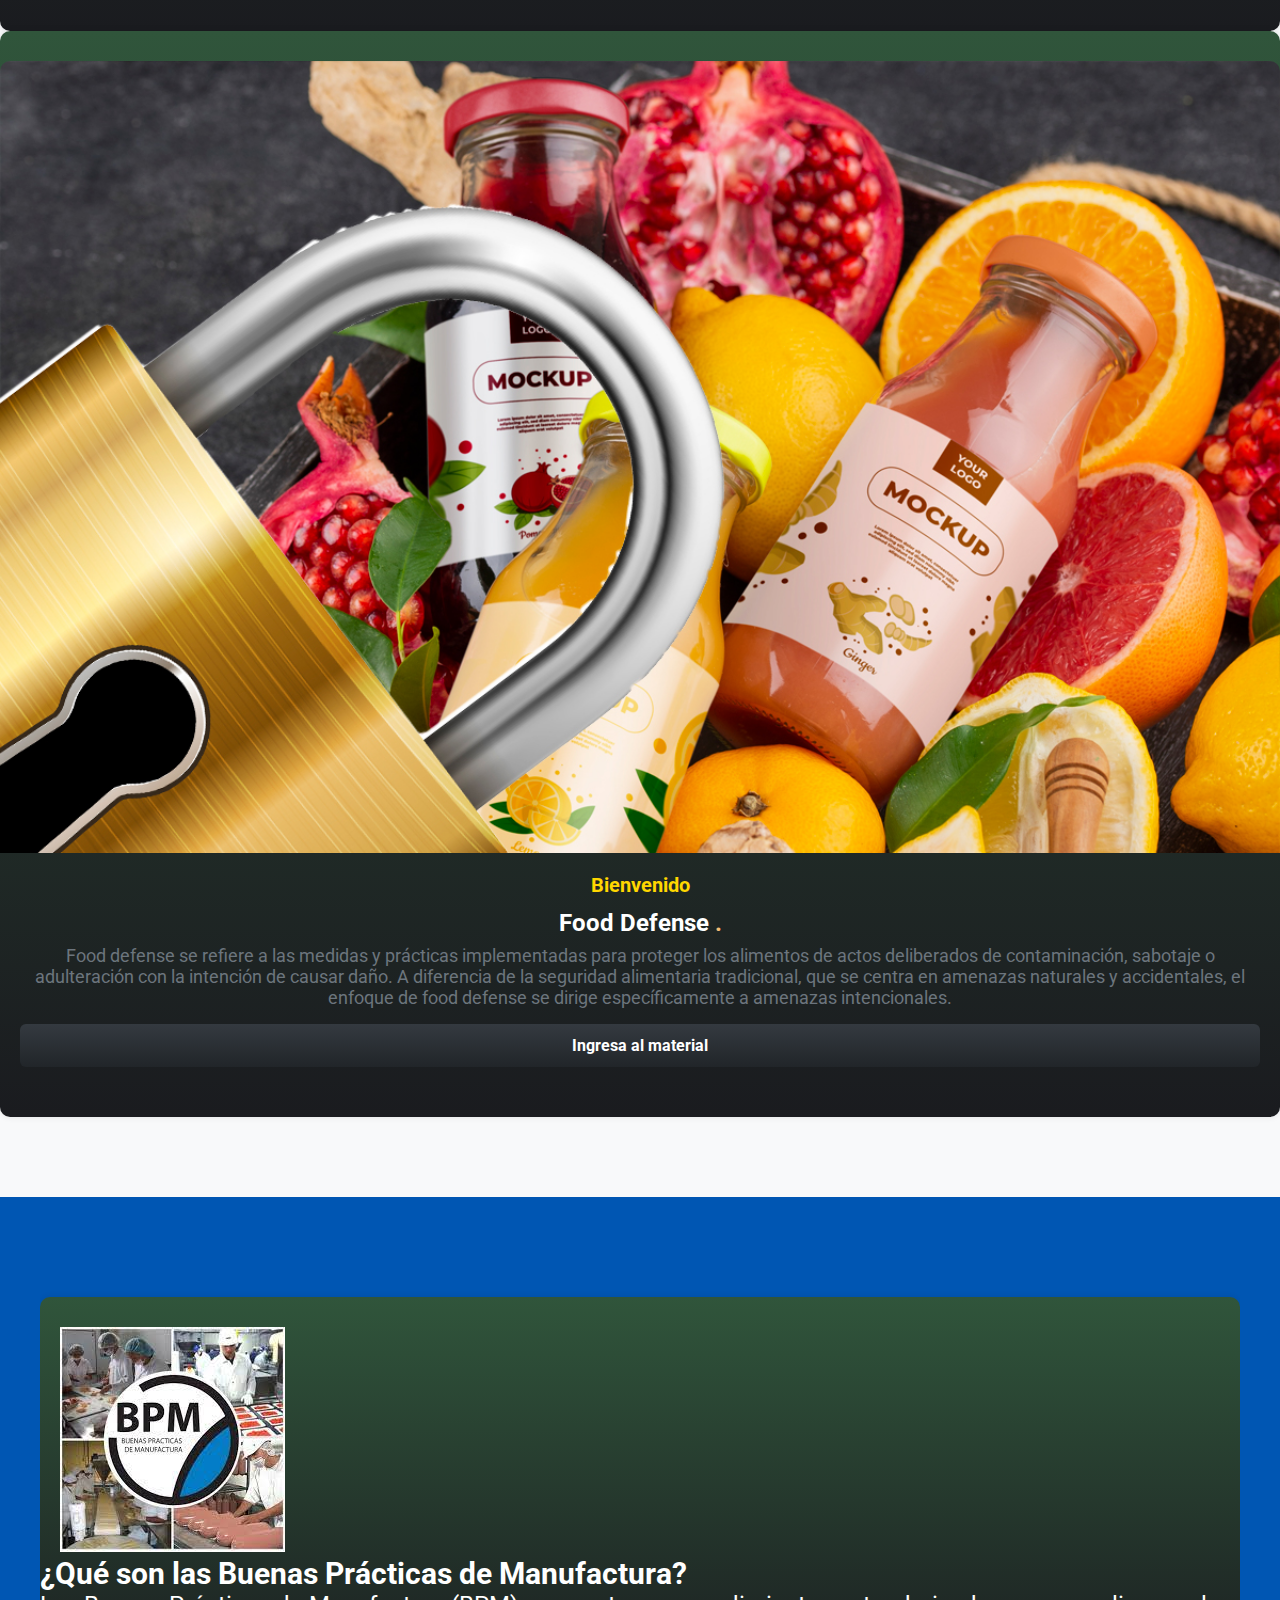
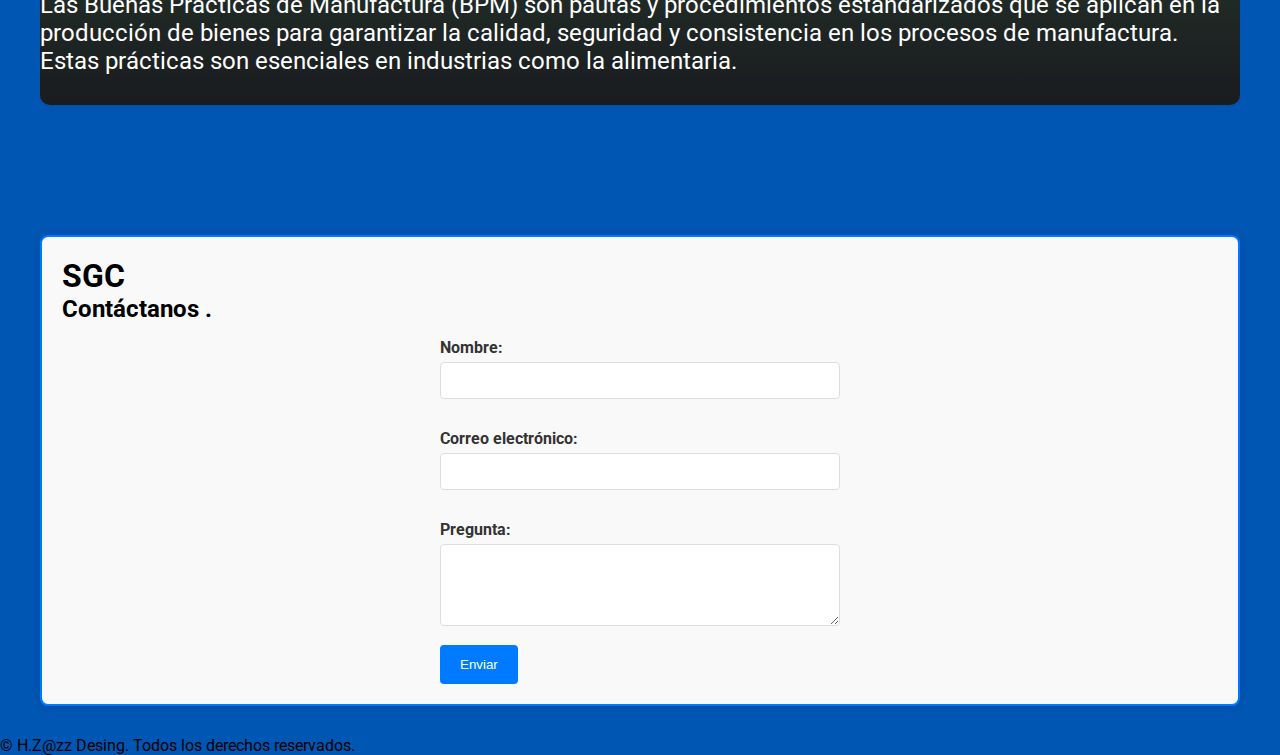
==== commit b9b65499: "se realiza mejora en modulo index.html" ====
--- a/index.html
+++ b/index.html
@@ -3,65 +3,55 @@
 <head>
   <meta charset="UTF-8">
   <meta name="viewport" content="width=device-width, initial-scale=1.0">
-  <title>sistema de gestion de contenido</title>
+  <title>Sistema de Gestión de Contenido</title>
   <link rel="stylesheet" href="frontend/css/index.css">
-  <link href='https://unpkg.com/boxicons@2.1.4/css/boxicons.min.css' rel='stylesheet'>
+  <link href="https://unpkg.com/boxicons@2.1.4/css/boxicons.min.css" rel="stylesheet">
   <link href="https://cdn.jsdelivr.net/npm/bootstrap@5.3.2/dist/css/bootstrap.min.css" rel="stylesheet" integrity="sha384-T3c6CoIi6uLrA9TneNEoa7RxnatzjcDSCmG1MXxSR1GAsXEV/Dwwykc2MPK8M2HN" crossorigin="anonymous">
-  <link rel="stylesheet" href="https://stackpath.bootstrapcdn.com/bootstrap/4.3.1/css/bootstrap.min.css"> <!-- Enlaza a Bootstrap -->
-  
- 
 </head>
 <body>
-  
-  
-    <header class="hero">
-      <nav class="navbar navbar-expand-lg bg-body-tertiary">
-        <div class="container-fluid">
-          <a class="navbar-brand" href="#">SGC</a>
-          <button class="navbar-toggler" type="button" data-bs-toggle="collapse" data-bs-target="#navbarScroll" aria-controls="navbarScroll" aria-expanded="false" aria-label="Toggle navigation">
-            <span class="navbar-toggler-icon"></span>
-          </button>
-          <div class="collapse navbar-collapse" id="navbarScroll">
-            <ul class="navbar-nav me-auto my-2 my-lg-0 navbar-nav-scroll" style="--bs-scroll-height: 100px;">
-              <li class="nav-item">
-                <a class="nav-link active" aria-current="page" href="#">INICIO</a>
-              </li>
-              
-              <li class="nav-item dropdown">
-                <a class="nav-link dropdown-toggle" href="#" role="button" data-bs-toggle="dropdown" aria-expanded="false">
-                  MENU
-                </a>
-                <ul class="dropdown-menu">
-                  <li><a class="dropdown-item" href="frontend/cronograma.html">Cronograma de tareas</a></li>
-                  <li><a class="dropdown-item" href="frontend/seguimientocap.html">Seguimiento de capacitaciones</a></li>
-                  <li><hr class="dropdown-divider"></li>
-                  <li><a class="dropdown-item" href="frontend/cargatraza.html">Carga Trazabilidad produccion</a></li>
-                  <li><a class="dropdown-item" href="#">Carga Trazabilidad logistica</a></li>
-                  <li><a class="dropdown-item" href="#">Trazabilidad general</a></li>
-                </ul>
-              </li>
-              
-            </ul>
-            <form class="d-flex" role="Buscar">
-              <input class="form-control me-2" type="search" placeholder="Search" aria-label="Search">
-              <button class="btn btn-outline-success" type="submit">Search</button>
-            </form>
-          </div>
+  <header class="hero">
+    <nav class="navbar navbar-expand-lg bg-body-tertiary">
+      <div class="container-fluid">
+        <a class="navbar-brand" href="#">SGC</a>
+        <button class="navbar-toggler" type="button" data-bs-toggle="collapse" data-bs-target="#navbarScroll" aria-controls="navbarScroll" aria-expanded="false" aria-label="Toggle navigation">
+          <span class="navbar-toggler-icon"></span>
+        </button>
+        <div class="collapse navbar-collapse" id="navbarScroll">
+          <ul class="navbar-nav me-auto my-2 my-lg-0 navbar-nav-scroll" style="--bs-scroll-height: 100px;">
+            <li class="nav-item">
+              <a class="nav-link active" aria-current="page" href="#">INICIO</a>
+            </li>
+            <li class="nav-item dropdown">
+              <a class="nav-link dropdown-toggle" href="#" role="button" data-bs-toggle="dropdown" aria-expanded="false">MENU</a>
+              <ul class="dropdown-menu">
+                <li><a class="dropdown-item" href="frontend/cronograma.html">Cronograma de tareas</a></li>
+                <li><a class="dropdown-item" href="frontend/seguimientocap.html">Seguimiento de capacitaciones</a></li>
+                <li><hr class="dropdown-divider"></li>
+                <li><a class="dropdown-item" href="frontend/cargatraza.html">Carga Trazabilidad producción</a></li>
+                <li><a class="dropdown-item" href="#">Carga Trazabilidad logística</a></li>
+                <li><a class="dropdown-item" href="#">Trazabilidad general</a></li>
+              </ul>
+            </li>
+          </ul>
+          <form class="d-flex" role="Buscar">
+            <input class="form-control me-2" type="search" placeholder="Buscar" aria-label="Search">
+            <button class="btn btn-outline-success" type="submit">Search</button>
+          </form>
         </div>
-      </nav>
+      </div>
+    </nav>
 
-        <section class="container hero__main">
-            <div class="hero__textos">
-                <h1 class="title">Sistema <span class="title__active">De gestion de contenido.</span></h1>
-                <p class="copy">Fecha de actualizacion: <span 
-                class="copy__active">Enero 2024</span></p>
-                <a href="frontend/login.html" class="cta">Registrate</a>
+    <section class="container hero__main">
+      <div class="hero__textos">
+        <h1 class="title">Sistema <span class="title__active">De Gestión de Contenido.</span></h1>
+        <p class="copy">Fecha de actualización: <span class="copy__active">Enero 2024</span></p>
+        <a href="frontend/login.html" class="cta">Regístrate</a>
+      </div>
+      <img src="frontend/imagenes/6426965.png" alt="personas">
+    </section>
+  </header>
 
-            </div>
-            <img src="frontend/imagenes/6426965.png" alt="personas">
-        </section>
-
-    </header>
+   
 
     <main>
       <div id="carouselExample" class="carousel slide">
@@ -183,31 +173,13 @@
     </main>
 
     <footer>
-        <div class="contact">
-          <div class="item__contact">
-            <i class='bx bx-mail-send contact__icon'></i>
-            <h3 class="contact__title">Seguridadalimentaria@olega.com.ar</h3>
-          </div>
-          <div class="item__contact"> 
-            <i class='bx bx-mail-send contact__icon'></i>
-            <h3 class="contact__title">belenazat@gmail.com</h3>
-          </div>
-          <div class="item__contact"> 
-            <i class='bx bx-mail-send contact__icon'></i>
-            <h3 class="contact__title">corralg@olega.com.ar</h3>
-          </div>
-          <div class="item__contact"> 
-            <i class='bx bx-mail-send contact__icon'></i>
-            <h3 class="contact__title">zazzarinih@olega.com.ar</h3>
-          </div>
-
-        </div>
-    </footer>
+      <p>&copy; H.Z@zz Desing. Todos los derechos reservados.</p>
+  
+      <footer>
+  
 <script src="https://cdn.jsdelivr.net/npm/bootstrap@5.0.0/dist/js/bootstrap.bundle.min.js"></script>
 <script src="https://code.jquery.com/jquery-3.3.1.slim.min.js"></script>
 <script src="https://cdnjs.cloudflare.com/ajax/libs/popper.js/1.14.7/umd/popper.min.js"></script>
-<script src="https://stackpath.bootstrapcdn.com/bootstrap/4.3.1/js/bootstrap.min.js"></script>
 
-
-</body>
-</html>+  </body>
+  </html>
